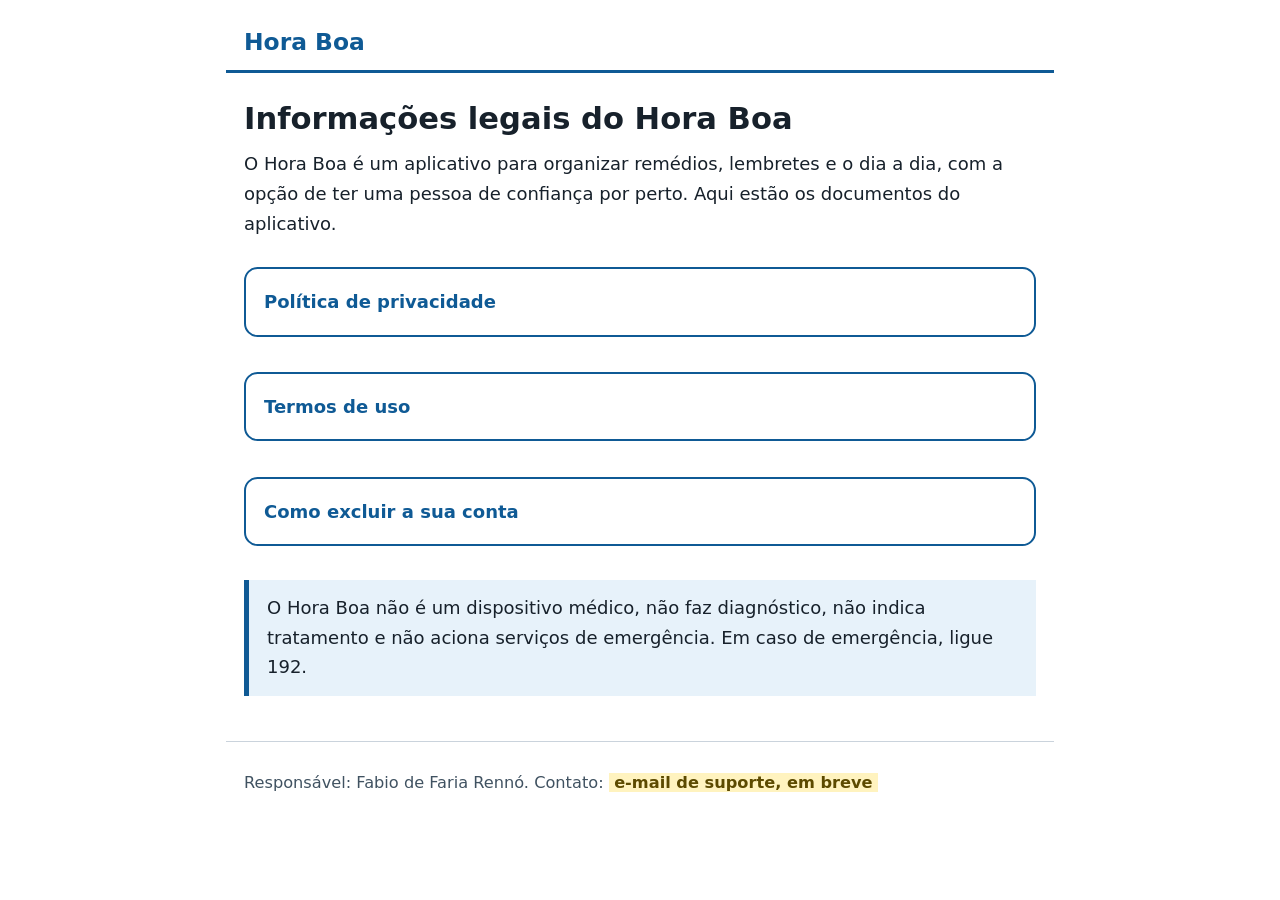
==== index.html @ cc04911a "Paginas publicas do Hora Boa: privacidade, termos e exclusao de conta Co-Authored-By: Claude Sonnet " ====
<!DOCTYPE html>
<html lang="pt-BR">
<head>
  <meta charset="utf-8">
  <meta name="viewport" content="width=device-width, initial-scale=1">
  <title>Hora Boa — informações legais</title>
  <meta name="description" content="Política de privacidade, termos de uso e como excluir a conta do aplicativo Hora Boa.">
  <link rel="stylesheet" href="style.css">
</head>
<body>
  <header>
    <p class="brand">Hora Boa</p>
  </header>
  <main>
    <h1>Informações legais do Hora Boa</h1>
    <p>O Hora Boa é um aplicativo para organizar remédios, lembretes e o dia a dia, com a opção de ter uma pessoa de confiança por perto. Aqui estão os documentos do aplicativo.</p>
    <ul class="cards">
      <li><a href="privacidade/">Política de privacidade</a></li>
      <li><a href="termos/">Termos de uso</a></li>
      <li><a href="excluir-conta/">Como excluir a sua conta</a></li>
    </ul>
    <p class="aviso">O Hora Boa não é um dispositivo médico, não faz diagnóstico, não indica tratamento e não aciona serviços de emergência. Em caso de emergência, ligue 192.</p>
  </main>
  <footer>
    <p>Responsável: Fabio de Faria Rennó. Contato: <span class="pendente">e-mail de suporte, em breve</span></p>
  </footer>
</body>
</html>
---- style.css ----
:root {
  --bg: #ffffff;
  --fg: #17212b;
  --muted: #405261;
  --primary: #0f5a95;
  --tint: #e7f2fa;
  --border: #cad3dc;
  --pending-bg: #fff3bf;
  --pending-fg: #5c4a00;
}

@media (prefers-color-scheme: dark) {
  :root {
    --bg: #10161c;
    --fg: #eef3f7;
    --muted: #b8c4cf;
    --primary: #8fc8f2;
    --tint: #1b2a38;
    --border: #324455;
    --pending-bg: #5c4a00;
    --pending-fg: #fff3bf;
  }
}

* {
  box-sizing: border-box;
}

html {
  font-size: 112.5%;
}

body {
  margin: 0;
  background: var(--bg);
  color: var(--fg);
  font-family: system-ui, -apple-system, 'Segoe UI', Roboto, Arial, sans-serif;
  line-height: 1.65;
}

main,
header,
footer {
  max-width: 46rem;
  margin: 0 auto;
  padding: 0 1rem;
}

header {
  padding-top: 1.25rem;
  padding-bottom: 0.5rem;
  border-bottom: 3px solid var(--primary);
}

header .brand {
  margin: 0;
  color: var(--primary);
  font-size: 1.3rem;
  font-weight: 700;
}

nav ul {
  display: flex;
  flex-wrap: wrap;
  gap: 0.25rem 1.25rem;
  margin: 0.5rem 0 0.75rem;
  padding: 0;
  list-style: none;
}

nav a {
  display: inline-block;
  min-height: 2.75rem;
  padding: 0.5rem 0;
}

a {
  color: var(--primary);
  text-decoration: underline;
}

a:focus-visible {
  outline: 3px solid var(--primary);
  outline-offset: 2px;
}

h1 {
  margin: 1.5rem 0 0.25rem;
  font-size: 1.7rem;
  line-height: 1.25;
}

h2 {
  margin: 2rem 0 0.5rem;
  padding-bottom: 0.25rem;
  border-bottom: 2px solid var(--border);
  font-size: 1.3rem;
  line-height: 1.3;
}

p,
li {
  margin: 0.6rem 0;
}

ul,
ol {
  padding-left: 1.4rem;
}

.version {
  margin: 0 0 1rem;
  color: var(--muted);
  font-size: 0.9rem;
}

.aviso {
  margin: 1.25rem 0;
  padding: 0.75rem 1rem;
  border-left: 5px solid var(--primary);
  background: var(--tint);
}

.pendente {
  padding: 0 0.3rem;
  background: var(--pending-bg);
  color: var(--pending-fg);
  font-weight: 700;
}

.table-wrap {
  overflow-x: auto;
}

table {
  width: 100%;
  border-collapse: collapse;
  font-size: 0.95rem;
}

th,
td {
  padding: 0.5rem;
  border-bottom: 1px solid var(--border);
  text-align: left;
  vertical-align: top;
}

th {
  background: var(--tint);
}

.cards {
  display: grid;
  gap: 0.75rem;
  margin: 1rem 0;
  padding: 0;
  list-style: none;
}

.cards a {
  display: block;
  padding: 1rem;
  border: 2px solid var(--primary);
  border-radius: 0.75rem;
  font-weight: 700;
  text-decoration: none;
}

footer {
  margin-top: 2.5rem;
  padding-top: 1rem;
  padding-bottom: 2rem;
  border-top: 1px solid var(--border);
  color: var(--muted);
  font-size: 0.9rem;
}

/* Em telas estreitas, cada linha da tabela vira um bloco com os rótulos. */
@media (max-width: 40rem) {
  .table-wrap {
    overflow-x: visible;
  }

  table,
  tbody,
  tr,
  td {
    display: block;
    width: 100%;
  }

  thead {
    position: absolute;
    left: -9999px;
  }

  tr {
    margin: 0 0 1rem;
    padding: 0.25rem 0.75rem;
    border: 1px solid var(--border);
    border-radius: 0.5rem;
  }

  td {
    border-bottom: 0;
    padding: 0.4rem 0;
  }

  td::before {
    content: attr(data-label);
    display: block;
    color: var(--muted);
    font-size: 0.85rem;
    font-weight: 700;
  }
}
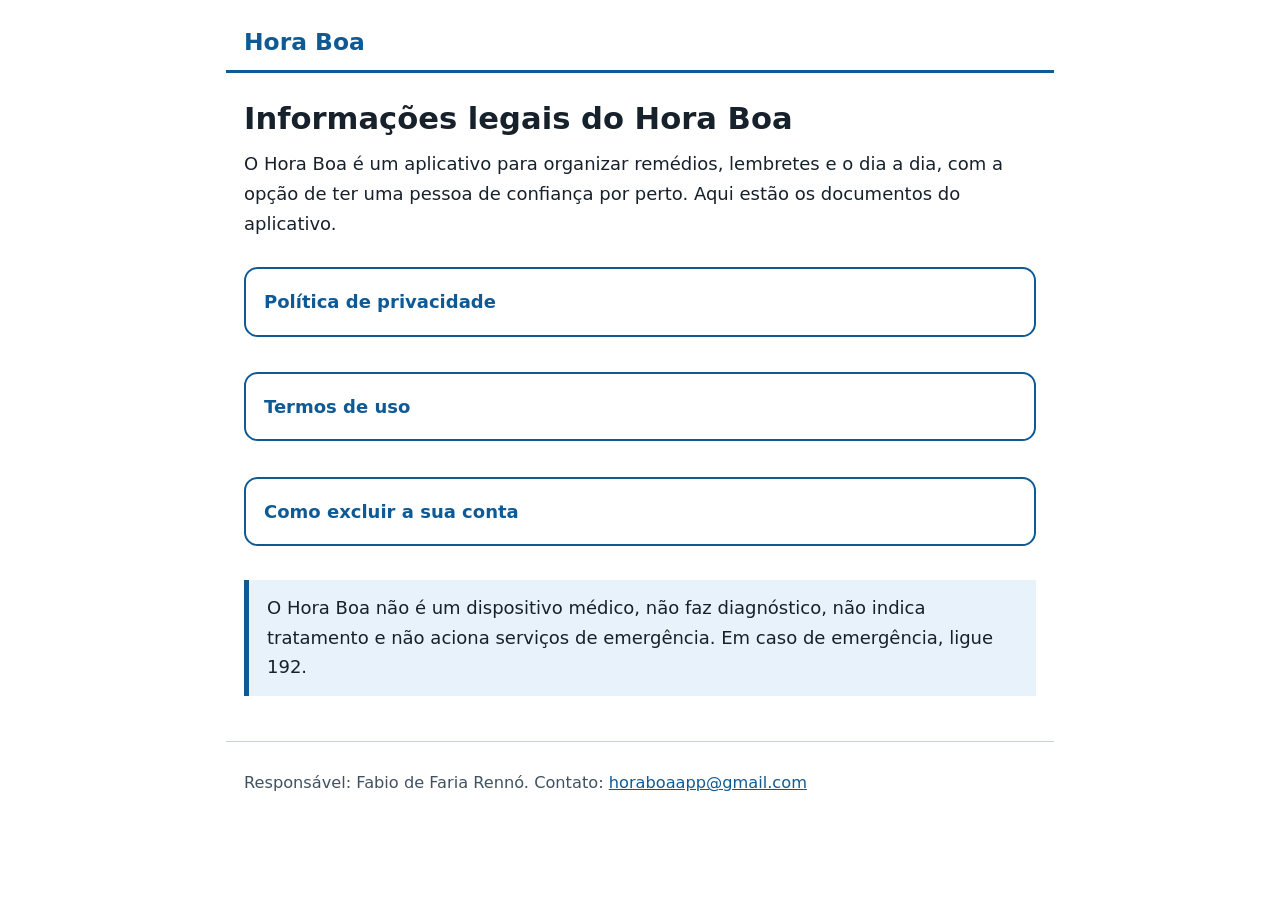
==== commit 451553b3: "Textos publicos versao 1.1: revisao interna e e-mail de suporte Co-Authored-By: Claude Sonnet 5.5 <n" ====
--- a/index.html
+++ b/index.html
@@ -22,7 +22,7 @@
     <p class="aviso">O Hora Boa não é um dispositivo médico, não faz diagnóstico, não indica tratamento e não aciona serviços de emergência. Em caso de emergência, ligue 192.</p>
   </main>
   <footer>
-    <p>Responsável: Fabio de Faria Rennó. Contato: <span class="pendente">e-mail de suporte, em breve</span></p>
+    <p>Responsável: Fabio de Faria Rennó. Contato: <a href="mailto:horaboaapp@gmail.com">horaboaapp@gmail.com</a></p>
   </footer>
 </body>
 </html>
